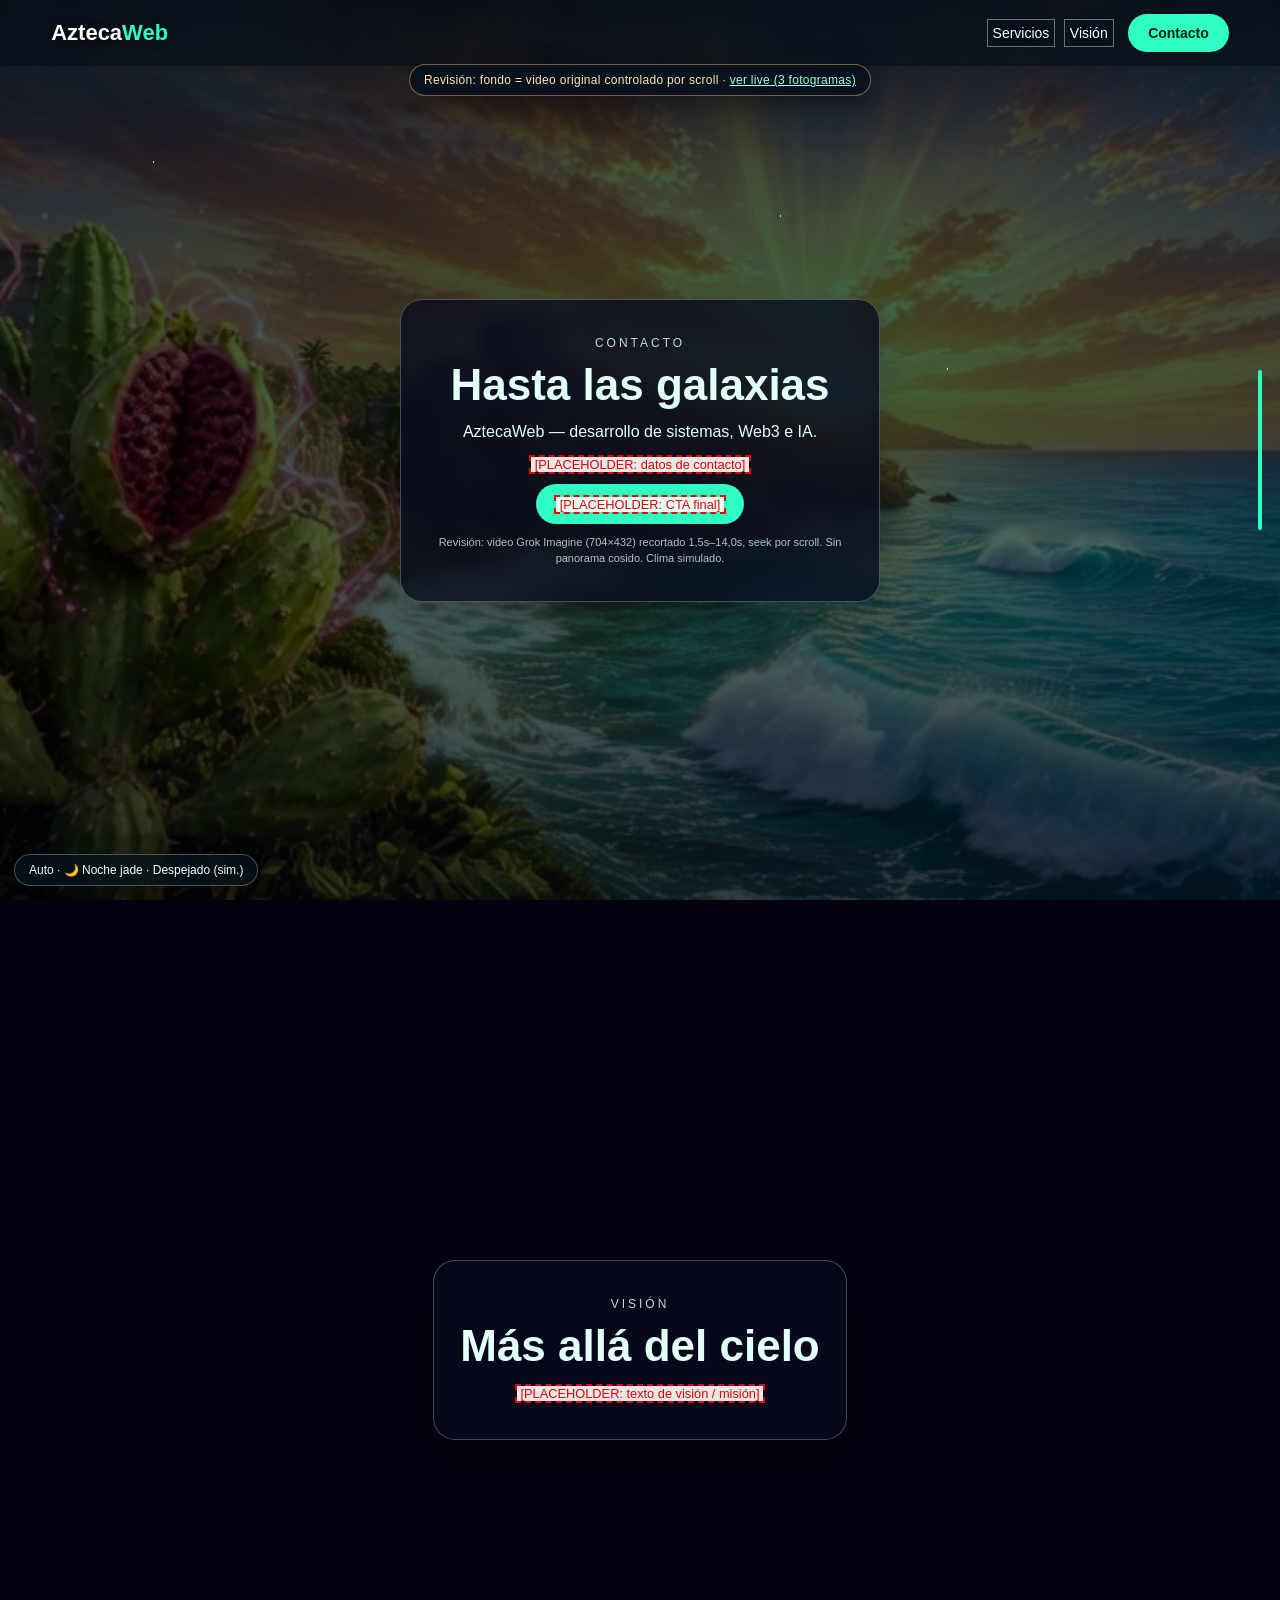
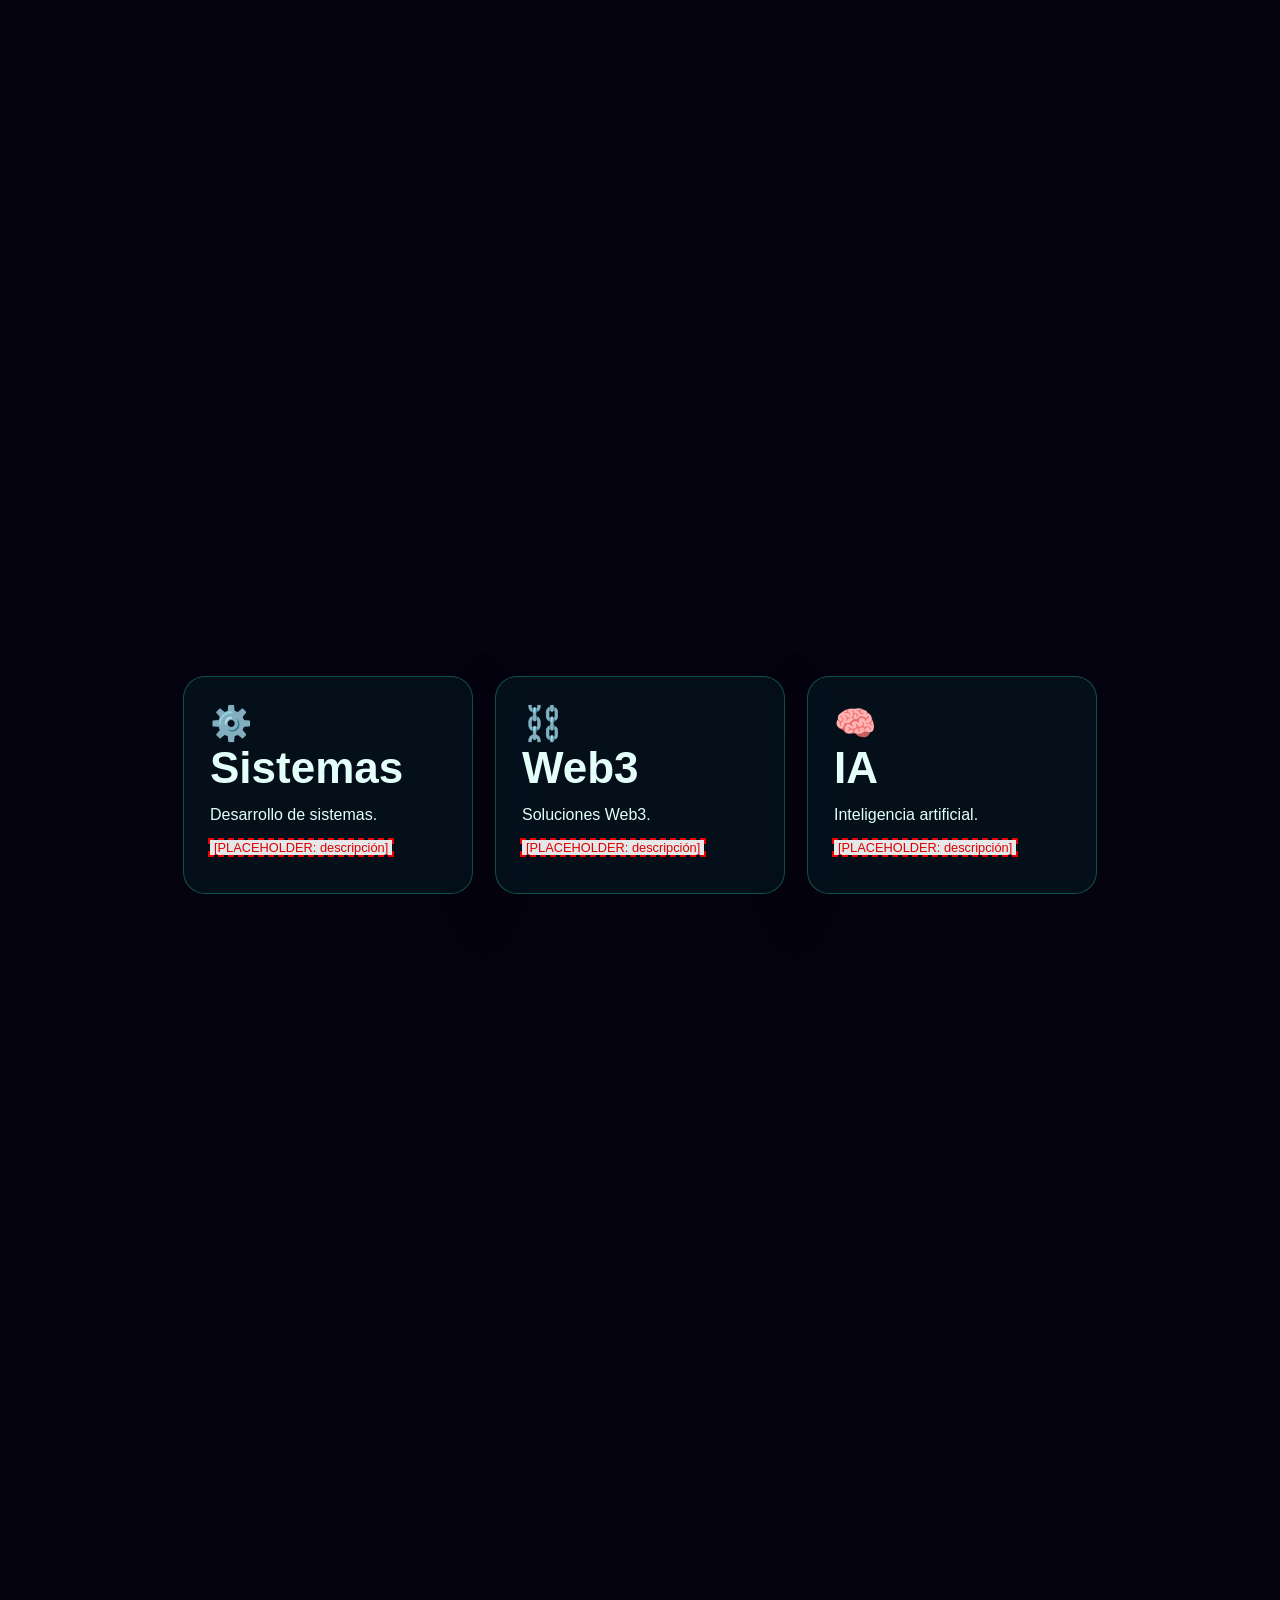
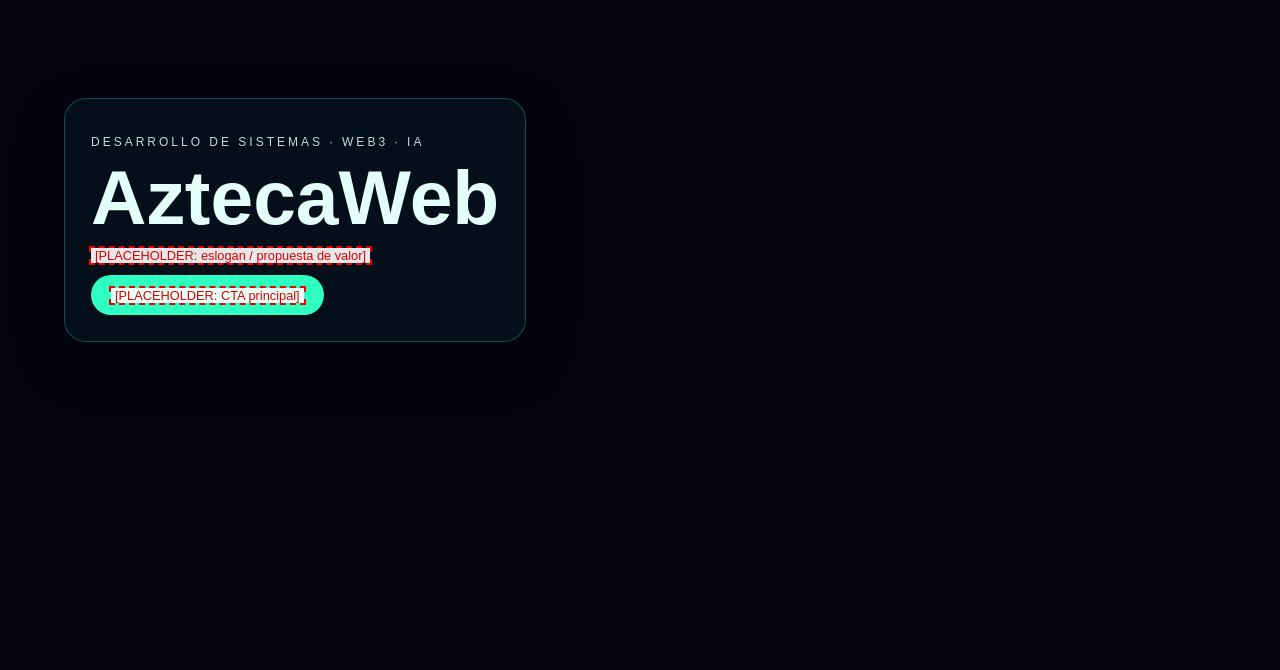
==== revision-video/index.html @ a3a3288a "feat: revision-video scroll-scrub review (additive, live untouched) Seek-friendly encode 1.5s–14.0s " ====
<!doctype html>
<html lang="es">
<head>
<meta charset="utf-8">
<meta name="viewport" content="width=device-width,initial-scale=1">
<title>AztecaWeb · revisión scroll-video (no live)</title>
<link rel="preload" as="image" href="assets/bg/fallback.webp" type="image/webp">
<link rel="stylesheet" href="assets/css/revision.css">
</head>
<body>
<a class="skip" href="#hero">Saltar al contenido</a>
<p id="rev-banner">Revisión: fondo = video original controlado por scroll · <a href="../">ver live (3 fotogramas)</a></p>
<div id="stage" aria-hidden="true">
  <img class="fallback" src="assets/bg/fallback.webp" width="704" height="432" alt="" decoding="async" fetchpriority="high">
  <!-- src se asigna en JS solo si NO reduced-motion; muted playsinline; sin autoplay/loop -->
  <video id="scroll-video" muted playsinline webkit-playsinline preload="none" disablePictureInPicture controlslist="nodownload noplaybackrate noremoteplayback"></video>
</div>
<div id="tint" aria-hidden="true"></div>
<div id="stars" aria-hidden="true"></div>
<div id="scrim" aria-hidden="true"></div>
<nav aria-label="Principal">
  <b>Azteca<i>Web</i></b>
  <div>
    <a href="#servicios">Servicios</a>
    <a href="#vision">Visión</a>
    <a class="cta" href="#galaxy">Contacto</a>
  </div>
</nav>
<div class="meter" aria-hidden="true"><i></i></div>
<div class="hint" aria-hidden="true">↑ desliza hacia arriba</div>
<main>
<section id="galaxy" aria-labelledby="h-galaxy">
  <div class="card rv">
    <p class="tag">Contacto</p>
    <h2 id="h-galaxy">Hasta las galaxias</h2>
    <p>AztecaWeb — desarrollo de sistemas, Web3 e IA.</p>
    <p><span class="ph">[PLACEHOLDER: datos de contacto]</span></p>
    <a class="btn" href="#"><span class="ph">[PLACEHOLDER: CTA final]</span></a>
    <p class="credit">Revisión: video Grok Imagine (704×432) recortado 1,5s–14,0s, seek por scroll. Sin panorama cosido. Clima simulado.</p>
  </div>
</section>
<section id="vision" aria-labelledby="h-vision">
  <div class="card rv">
    <p class="tag">Visión</p>
    <h2 id="h-vision">Más allá del cielo</h2>
    <p><span class="ph">[PLACEHOLDER: texto de visión / misión]</span></p>
  </div>
</section>
<section id="servicios" style="min-height:130vh" aria-label="Servicios">
  <div class="svcs">
    <div class="card rv"><div class="ico" aria-hidden="true">⚙️</div><h2>Sistemas</h2><p>Desarrollo de sistemas.</p><p><span class="ph">[PLACEHOLDER: descripción]</span></p></div>
    <div class="card rv"><div class="ico" aria-hidden="true">⛓️</div><h2>Web3</h2><p>Soluciones Web3.</p><p><span class="ph">[PLACEHOLDER: descripción]</span></p></div>
    <div class="card rv"><div class="ico" aria-hidden="true">🧠</div><h2>IA</h2><p>Inteligencia artificial.</p><p><span class="ph">[PLACEHOLDER: descripción]</span></p></div>
  </div>
</section>
<section id="hero" aria-labelledby="h-hero">
  <div class="card">
    <p class="tag">Desarrollo de sistemas · Web3 · IA</p>
    <h1 id="h-hero">AztecaWeb</h1>
    <p><span class="ph">[PLACEHOLDER: eslogan / propuesta de valor]</span></p>
    <a class="btn" href="#galaxy"><span class="ph">[PLACEHOLDER: CTA principal]</span></a>
  </div>
</section>
</main>
<script src="assets/js/themes.js"></script>
<script src="assets/js/revision.js"></script>
</body>
</html>
---- revision-video/assets/css/revision.css ----
/* AztecaWeb v4 — base CSS reutilizado de prototipo-6-dinamico.html (líneas 8-161, incluye corrección de contraste de enlaces) */
*{box-sizing:border-box;margin:0}
html{scroll-behavior:auto}
body{
  font-family:'Trebuchet MS',Helvetica,sans-serif;
  color:var(--card-text,#1d1b33);
  overflow-x:hidden;
  background:#05030f;
}
/* #bg canvas reemplazado por capas .scene */
.ph{outline:2px dashed #e00;color:#d00;background:rgba(255,255,255,.9);padding:0 4px;font-size:.8em;font-family:Arial,sans-serif;font-weight:normal}

nav{
  position:fixed;top:0;left:0;right:0;z-index:20;
  display:flex;justify-content:space-between;align-items:center;
  padding:14px 4vw;
  background:var(--nav-bg,rgba(255,255,255,.28));
  backdrop-filter:blur(8px);
  transition:background .5s,color .5s;
}
nav b{
  font-size:22px;
  color:var(--nav-text-live,var(--nav-text,#142033));
  text-shadow:var(--nav-halo-live,var(--nav-halo,0 1px 8px rgba(255,255,255,.85)));
  transition:color .5s,text-shadow .5s;
}
nav b i{color:var(--accent,#0b8f9e);font-style:normal}
nav a{
  margin-left:16px;
  color:var(--nav-text-live,var(--nav-text,#142033));
  text-decoration:none;font-size:14px;
  text-shadow:var(--nav-halo-live,var(--nav-halo,0 1px 8px rgba(255,255,255,.85)));
  transition:color .5s;
}
.btn,nav .cta{
  display:inline-block;
  background:var(--accent,#0b8f9e);
  color:var(--accent-text,#fff);
  padding:11px 20px;border-radius:30px;font-weight:bold;
  text-decoration:none;text-shadow:none;
  transition:transform .2s,background .5s,color .5s;
}
.btn:hover,nav .cta:hover{transform:translateY(-3px) scale(1.04)}

main{position:relative;z-index:5}
section{min-height:100vh;display:flex;align-items:center;padding:12vh 5vw;position:relative}
.card{
  background:var(--card-bg,rgba(255,255,255,.86));
  color:var(--card-text,#142033);
  border:var(--card-border,1px solid rgba(20,32,51,.08));
  border-radius:22px;padding:26px;max-width:480px;
  backdrop-filter:blur(8px);
  box-shadow:0 20px 60px rgba(0,0,0,.2);
  transition:transform .35s,box-shadow .35s,background .5s,color .5s,border .5s;
}
.card:hover{transform:translateY(-8px)}
.rv{opacity:0;transform:translateY(40px);transition:opacity .8s,transform .8s}
.rv.in{opacity:1;transform:none}
h1{font-size:clamp(40px,6vw,80px);line-height:1}
h2{font-size:clamp(26px,3.5vw,44px);margin-bottom:10px}
p{line-height:1.5;margin:8px 0}
.tag{letter-spacing:3px;font-size:12px;text-transform:uppercase;opacity:.85}
#hero{height:100vh;align-items:center}
.svcs{display:flex;gap:22px;flex-wrap:wrap;justify-content:center;width:100%}
.svcs .card{width:290px}
.ico{font-size:34px}
#galaxy,#vision{justify-content:center;text-align:center}
#galaxy .card,#vision .card{
  background:var(--upper-card-bg,rgba(15,10,35,.5));
  color:var(--upper-card-text,#fff);
  border:1px solid rgba(255,255,255,.25);
}
.meter{
  position:fixed;right:18px;top:50%;transform:translateY(-50%);
  z-index:20;width:4px;height:160px;background:rgba(255,255,255,.3);border-radius:4px;
}
.meter i{position:absolute;bottom:0;left:0;right:0;height:calc(var(--p)*100%);background:var(--accent,#ff7a3d);border-radius:4px}
.hint{
  position:fixed;left:50%;bottom:16px;transform:translateX(-50%);
  z-index:20;color:#fff;font-size:13px;
  opacity:calc(1 - var(--p)*8);
  animation:b 1.5s infinite;
  text-shadow:0 1px 6px #000;
  pointer-events:none;
}
@keyframes b{50%{bottom:24px}}

/* Theme control pill — bottom-left, clear of nav / meter / hint */
#az-theme-wrap{
  position:fixed;left:14px;bottom:14px;z-index:40;
  font-family:'Trebuchet MS',Helvetica,sans-serif;
}
#az-theme-pill{
  appearance:none;border:1px solid rgba(255,255,255,.28);
  background:rgba(8,18,28,.72);color:#e8fff8;
  backdrop-filter:blur(10px);
  border-radius:999px;padding:8px 14px;font-size:12px;
  cursor:pointer;box-shadow:0 8px 24px rgba(0,0,0,.3);
  max-width:min(92vw,360px);white-space:nowrap;overflow:hidden;text-overflow:ellipsis;
}
#az-theme-pill:hover{background:rgba(8,18,28,.88)}
#az-theme-panel{
  position:absolute;left:0;bottom:46px;
  width:min(92vw,300px);
  background:rgba(6,16,26,.94);color:#e8fff8;
  border:1px solid rgba(47,255,192,.25);
  border-radius:16px;padding:12px;
  box-shadow:0 16px 40px rgba(0,0,0,.45);
  backdrop-filter:blur(14px);
}
#az-theme-panel[hidden]{display:none!important}
.az-row{font-size:11px;letter-spacing:1px;text-transform:uppercase;opacity:.7;margin:8px 0 6px}
.az-head{font-size:13px;letter-spacing:0;text-transform:none;opacity:1;font-weight:bold;margin-top:0}
.az-grid{display:grid;grid-template-columns:1fr 1fr;gap:6px}
.az-chip,.az-opt{
  appearance:none;border:1px solid rgba(255,255,255,.15);
  background:rgba(255,255,255,.06);color:#e8fff8;
  border-radius:10px;padding:8px 8px;font-size:12px;cursor:pointer;text-align:left;
}
.az-chip.on,.az-opt.on{border-color:rgba(47,255,192,.7);background:rgba(47,255,192,.16)}
.az-opt{width:100%;margin-bottom:4px}
.az-geo{margin-top:8px}
.az-meta{font-size:10px;opacity:.6;margin-top:8px;line-height:1.3}

@media(max-width:700px){
  nav a:not(.cta){display:none}
  #hero{align-items:flex-start;padding-top:72px}
  #hero .card{padding:16px;max-width:none}
  #hero h1{font-size:40px}
  #hero p{margin:4px 0;font-size:14px}
  section{padding:10vh 5vw}
  .meter{display:none}
  #az-theme-wrap{left:10px;bottom:10px}
  #az-theme-pill{font-size:11px;padding:7px 11px;max-width:78vw}
  .hint{bottom:58px} /* keep above pill on mobile */
}

@media(prefers-reduced-motion:reduce){
  .rv{opacity:1;transform:none;transition:none}
  .hint{animation:none}
  .btn:hover,nav .cta:hover,.card:hover{transform:none}
}
html.reduced-motion .rv{opacity:1;transform:none}
html.reduced-motion .hint{animation:none}
nav a:not(.cta){
  color:#fff;
  background:rgba(8,18,30,.96);
  box-shadow:0 0 0 5px rgba(8,18,30,.96),0 0 0 6px rgba(255,255,255,.4);
}
nav a:not(.cta):hover,nav a:not(.cta):focus-visible{
  color:#fff;
  background:#08121e;
  box-shadow:0 0 0 5px #08121e,0 0 0 7px #fff;
}
nav a:not(.cta):focus-visible{outline:2px solid #fff}

/* ===== v4: fondo real de 3 escenas (fotogramas del video Grok Imagine, 704x432) ===== */
#scenes{position:fixed;inset:0;z-index:0;overflow:hidden;background:#05030f}
.scene{
  position:absolute;inset:-4%;opacity:0;
  will-change:opacity,transform;
}
.scene img{width:100%;height:100%;object-fit:cover;display:block}
.scene[data-scene="1"] img{object-position:38% 50%}   /* pirámide + mar en móvil vertical */
.scene[data-scene="2"] img{object-position:42% 45%}   /* portal */
.scene[data-scene="3"] img{object-position:50% 50%}
.scene[data-scene="1"]{opacity:1}
/* Tinte por hora (no altera la imagen fuente; capa encima) */
#tint{position:fixed;inset:0;z-index:1;pointer-events:none;transition:background .8s,opacity .8s;mix-blend-mode:soft-light}
html[data-time="morning"] #tint{background:linear-gradient(180deg,rgba(255,214,150,.30),rgba(255,180,110,.22))}
html[data-time="afternoon"] #tint{background:linear-gradient(180deg,rgba(255,196,90,.34),rgba(255,160,50,.30))}
html[data-time="sunset"] #tint{background:linear-gradient(180deg,rgba(255,150,60,.40),rgba(220,90,60,.34))}
html[data-time="night"] #tint{mix-blend-mode:multiply;background:linear-gradient(180deg,rgba(10,70,62,.78),rgba(6,40,46,.72))}
#stars{position:fixed;inset:0;z-index:1;pointer-events:none;opacity:0;transition:opacity .8s;
  background-image:radial-gradient(1.2px 1.2px at 12% 18%,#c9fff0 50%,transparent 51%),radial-gradient(1px 1px at 33% 9%,#fff 50%,transparent 51%),radial-gradient(1.4px 1.4px at 61% 24%,#9fffe0 50%,transparent 51%),radial-gradient(1px 1px at 82% 12%,#fff 50%,transparent 51%),radial-gradient(1.2px 1.2px at 74% 41%,#c9fff0 50%,transparent 51%),radial-gradient(1px 1px at 22% 37%,#fff 50%,transparent 51%),radial-gradient(1.3px 1.3px at 47% 6%,#9fffe0 50%,transparent 51%),radial-gradient(1px 1px at 90% 30%,#fff 50%,transparent 51%)}
html[data-time="night"] #stars{opacity:.85}
/* Clima SIMULADO (solo filtro visual, sin datos reales) */
html[data-weather="cloudy"] #scenes{filter:saturate(.7) brightness(.92)}
html[data-weather="rain"] #scenes{filter:saturate(.6) brightness(.78)}
html[data-weather="storm"] #scenes{filter:saturate(.5) brightness(.62) contrast(1.05)}
/* Velo de contraste: garantiza legibilidad del texto sobre cualquier escena */
#scrim{position:fixed;inset:0;z-index:2;pointer-events:none;
  background:linear-gradient(180deg,rgba(4,8,16,.45) 0,rgba(4,8,16,0) 18%,rgba(4,8,16,0) 70%,rgba(4,8,16,.35) 100%)}
main{z-index:5}
.card{background:var(--card-bg,rgba(255,255,255,.9))}
#galaxy .card,#vision .card{background:rgba(8,12,30,.78)}
a:focus-visible,button:focus-visible{outline:3px solid #fff;outline-offset:3px;box-shadow:0 0 0 6px #08121e}
.skip{position:absolute;left:-9999px;top:8px;z-index:60;background:#08121e;color:#fff;padding:10px 14px;border-radius:8px}
.skip:focus{left:8px}
.credit{font-size:11px;opacity:.75;margin-top:10px}
.sim-badge{display:inline-block;font-size:10px;letter-spacing:1px;text-transform:uppercase;border:1px solid rgba(255,200,120,.6);color:#ffd9a0;border-radius:6px;padding:1px 5px;margin-left:4px}
@media(prefers-reduced-motion:reduce){
  .scene{inset:0;transition:opacity .01s;will-change:auto}
  #tint,#stars{transition:none}
}
html.reduced-motion .scene{inset:0;transform:none!important}

/* ===== revisión scroll-video (aditiva; no sustituye v4 stills) ===== */
#stage{
  position:fixed;inset:0;z-index:0;overflow:hidden;background:#05030f;
}
#stage .fallback,#stage video{
  position:absolute;inset:0;width:100%;height:100%;
  object-fit:cover;object-position:38% 50%;
  display:block;
}
#stage .fallback{z-index:0}
#stage video{z-index:1;opacity:0;transition:opacity .25s}
#stage.video-ready video{opacity:1}
html.reduced-motion #stage video,
#stage.video-failed video{display:none!important;opacity:0}
html[data-weather="cloudy"] #stage{filter:saturate(.7) brightness(.92)}
html[data-weather="rain"] #stage{filter:saturate(.6) brightness(.78)}
html[data-weather="storm"] #stage{filter:saturate(.5) brightness(.62) contrast(1.05)}
/* desactivar filtros de #scenes del CSS base (no hay .scene aquí) */
html[data-weather="cloudy"] #scenes,
html[data-weather="rain"] #scenes,
html[data-weather="storm"] #scenes{filter:none}
#rev-banner{
  position:fixed;top:56px;left:50%;transform:translateX(-50%);z-index:30;
  background:rgba(8,18,30,.92);color:#ffe6b0;border:1px solid rgba(255,200,120,.45);
  border-radius:999px;padding:6px 14px;font-size:12px;letter-spacing:.3px;
  max-width:min(94vw,520px);text-align:center;
  box-shadow:0 8px 24px rgba(0,0,0,.35);
}
#rev-banner a{color:#9fffe0}
@media(max-width:700px){
  #rev-banner{top:52px;font-size:11px;padding:5px 10px}
}
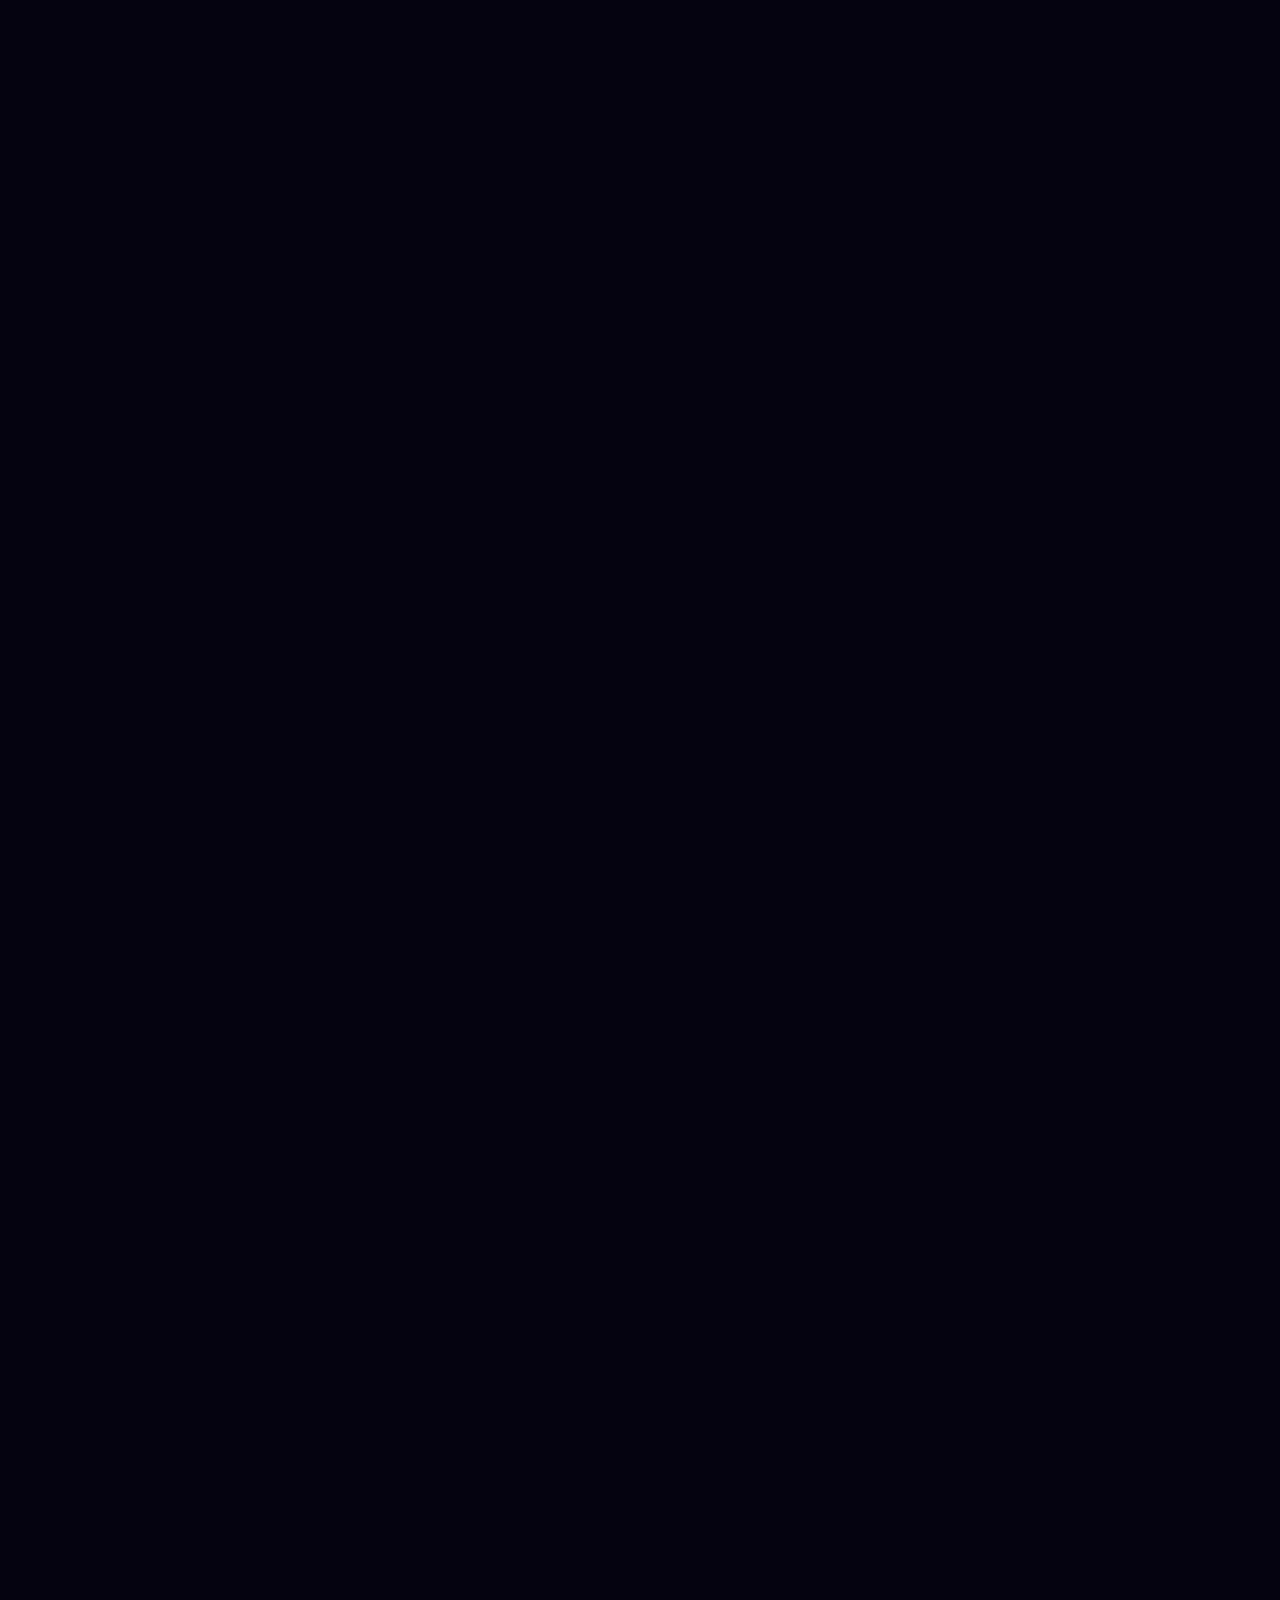
==== commit 4eacaa25: "feat: promote scroll-video to site root; archive 3-stills Root is scroll-video (banner removed). Exa" ====
--- a/revision-video/index.html
+++ b/revision-video/index.html
@@ -3,66 +3,12 @@
 <head>
 <meta charset="utf-8">
 <meta name="viewport" content="width=device-width,initial-scale=1">
-<title>AztecaWeb · revisión scroll-video (no live)</title>
-<link rel="preload" as="image" href="assets/bg/fallback.webp" type="image/webp">
-<link rel="stylesheet" href="assets/css/revision.css">
+<title>AztecaWeb · revisión movida a la raíz</title>
+<meta http-equiv="refresh" content="0; url=../">
+<link rel="canonical" href="../">
 </head>
 <body>
-<a class="skip" href="#hero">Saltar al contenido</a>
-<p id="rev-banner">Revisión: fondo = video original controlado por scroll · <a href="../">ver live (3 fotogramas)</a></p>
-<div id="stage" aria-hidden="true">
-  <img class="fallback" src="assets/bg/fallback.webp" width="704" height="432" alt="" decoding="async" fetchpriority="high">
-  <!-- src se asigna en JS solo si NO reduced-motion; muted playsinline; sin autoplay/loop -->
-  <video id="scroll-video" muted playsinline webkit-playsinline preload="none" disablePictureInPicture controlslist="nodownload noplaybackrate noremoteplayback"></video>
-</div>
-<div id="tint" aria-hidden="true"></div>
-<div id="stars" aria-hidden="true"></div>
-<div id="scrim" aria-hidden="true"></div>
-<nav aria-label="Principal">
-  <b>Azteca<i>Web</i></b>
-  <div>
-    <a href="#servicios">Servicios</a>
-    <a href="#vision">Visión</a>
-    <a class="cta" href="#galaxy">Contacto</a>
-  </div>
-</nav>
-<div class="meter" aria-hidden="true"><i></i></div>
-<div class="hint" aria-hidden="true">↑ desliza hacia arriba</div>
-<main>
-<section id="galaxy" aria-labelledby="h-galaxy">
-  <div class="card rv">
-    <p class="tag">Contacto</p>
-    <h2 id="h-galaxy">Hasta las galaxias</h2>
-    <p>AztecaWeb — desarrollo de sistemas, Web3 e IA.</p>
-    <p><span class="ph">[PLACEHOLDER: datos de contacto]</span></p>
-    <a class="btn" href="#"><span class="ph">[PLACEHOLDER: CTA final]</span></a>
-    <p class="credit">Revisión: video Grok Imagine (704×432) recortado 1,5s–14,0s, seek por scroll. Sin panorama cosido. Clima simulado.</p>
-  </div>
-</section>
-<section id="vision" aria-labelledby="h-vision">
-  <div class="card rv">
-    <p class="tag">Visión</p>
-    <h2 id="h-vision">Más allá del cielo</h2>
-    <p><span class="ph">[PLACEHOLDER: texto de visión / misión]</span></p>
-  </div>
-</section>
-<section id="servicios" style="min-height:130vh" aria-label="Servicios">
-  <div class="svcs">
-    <div class="card rv"><div class="ico" aria-hidden="true">⚙️</div><h2>Sistemas</h2><p>Desarrollo de sistemas.</p><p><span class="ph">[PLACEHOLDER: descripción]</span></p></div>
-    <div class="card rv"><div class="ico" aria-hidden="true">⛓️</div><h2>Web3</h2><p>Soluciones Web3.</p><p><span class="ph">[PLACEHOLDER: descripción]</span></p></div>
-    <div class="card rv"><div class="ico" aria-hidden="true">🧠</div><h2>IA</h2><p>Inteligencia artificial.</p><p><span class="ph">[PLACEHOLDER: descripción]</span></p></div>
-  </div>
-</section>
-<section id="hero" aria-labelledby="h-hero">
-  <div class="card">
-    <p class="tag">Desarrollo de sistemas · Web3 · IA</p>
-    <h1 id="h-hero">AztecaWeb</h1>
-    <p><span class="ph">[PLACEHOLDER: eslogan / propuesta de valor]</span></p>
-    <a class="btn" href="#galaxy"><span class="ph">[PLACEHOLDER: CTA principal]</span></a>
-  </div>
-</section>
-</main>
-<script src="assets/js/themes.js"></script>
-<script src="assets/js/revision.js"></script>
+<p>La revisión scroll-video es ahora el sitio principal.</p>
+<p><a href="../">Ir a AztecaWeb (raíz)</a> · <a href="../version-3-fotogramas/">Versión guardada (3 fotogramas)</a></p>
 </body>
 </html>
